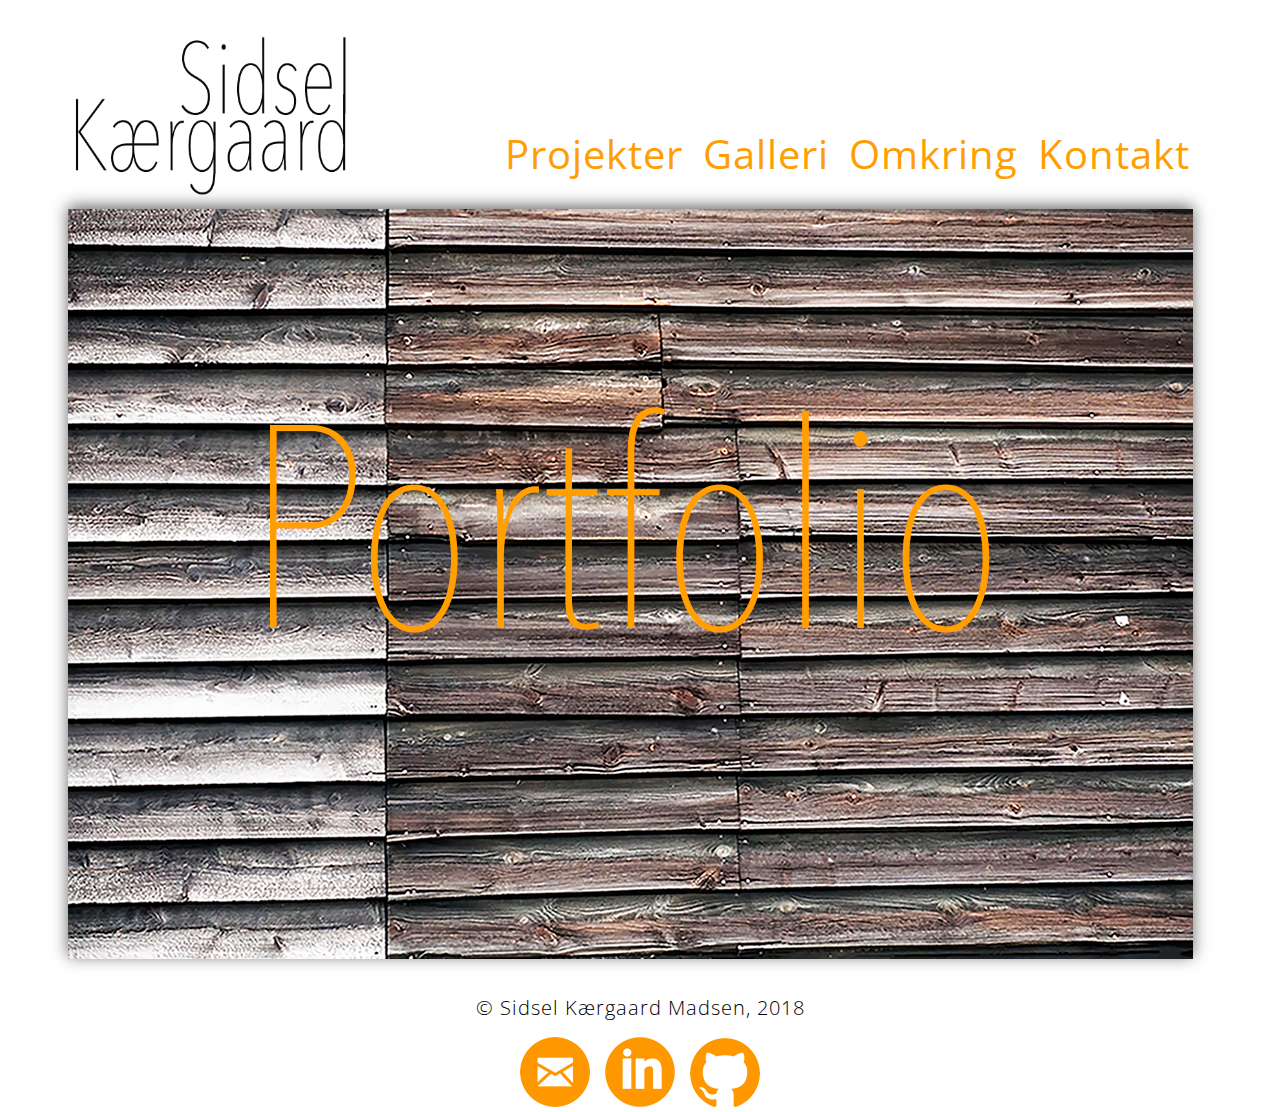
==== index1.html @ 209d46bd "uplode til portfolio" ====
<!doctype html>
<html>
<head>
<meta charset="UTF-8">
<title>Index1</title>

<link href="styles/indexstyle.css" rel="stylesheet" type="text/css">
</head>

<body>
	
	<div class="container">
        <div class="item logo"><a class="logo" href="index.html"></a><img src="images/logo.png" alt="logo" width="300px" height="170px"></div>
		
		
        <nav class=" item nav">
	    <a href="pages/kontakt.html">Kontakt</a>				
	    <a href="pages/omkring.html">Omkring</a>
	    <a href="pages/galleri.html">Galleri</a>
	    <a href="#">Projekter</a>
	    </nav>
        
		
        <article class="item">
		 	
		 <img src="images/Trae7.png" alt="trae" class="images">
		
		</article>
		
		
		
		
		
		
		
        <footer class="item">
			
		  <h2 class="copy"> &copy; Sidsel Kærgaard Madsen, 2018</h2>
			<a class="social" href="pages/kontakt.html"><img src="images/mail.png" alt="Mail"></a>
			<a class="social" href="https://www.linkedin.com/in/sidsel-k%C3%A6rgaard-madsen-292184172"><img src="images/linkedin.png" alt="Linkedin"></a>
			<a class="social" href="https://github.com/SidselKaergaard"><img src="images/github.png" alt="Github"></a>
		
		</footer>
    </div>
</body>
</html>
---- styles/indexstyle.css ----
@charset "UTF-8";
/* Index stylesheet */

@import url('https://fonts.googleapis.com/css?family=Open+Sans+Condensed:300');

	/*Style - Container*/
.container{
	
	display:flex;
	width: 1250px;
	flex-wrap: wrap;
	justify-content: space-around;
    margin-left: auto;
	margin-right: auto;
			
		}
		

		/*Style - Body*/
body{
	font-family: 'Open Sans Condensed', sans-serif;
	letter-spacing: 1px;
	}


		/*fætlles styling af elle class=item*/
	   .item{
			margin-top:10px;/*giver luft mellem elementeren i toppen*/
			text-align: center;/*for at få teksten stillet centralt*/
			padding-top:8px;
		}


		/*Style - Logo*/
.logo{
	height: 100px;
	width: 19%;
		}
		


		/*Style - Navigationen*/
.nav{
	width: 65%;
	font-size: 40px;
	margin-top:30px;
	margin-right: 20px;
         }
        
.nav a{
	color: #FF9E02;
	margin-top:70px;
	text-decoration: none;
	padding:10px;
	float: right;
         }
    
		
nav a:hover{
	 color:gray;
	    }

a:active{
	color:#484848;
	   }
		


		/*Style - footer*/
footer{
	width:99%;
	height: 60px;
			
	}
		
.copy{
	font-weight: lighter;
    font-size: 20px;
    }

		
		/*Style - Artike*/
article{
	width:98%;
	height: 750px;
		}

.images{
	margin-right: 20px;
	box-shadow: 0px -3px 15px #666;
}



.beskrivelse{
	text-align: left;
	font-size: 25px;
	margin-left: 65px;
	margin-right: 30px;
}

.social{
	margin-left: 5px;
	margin-right: 5px;
}
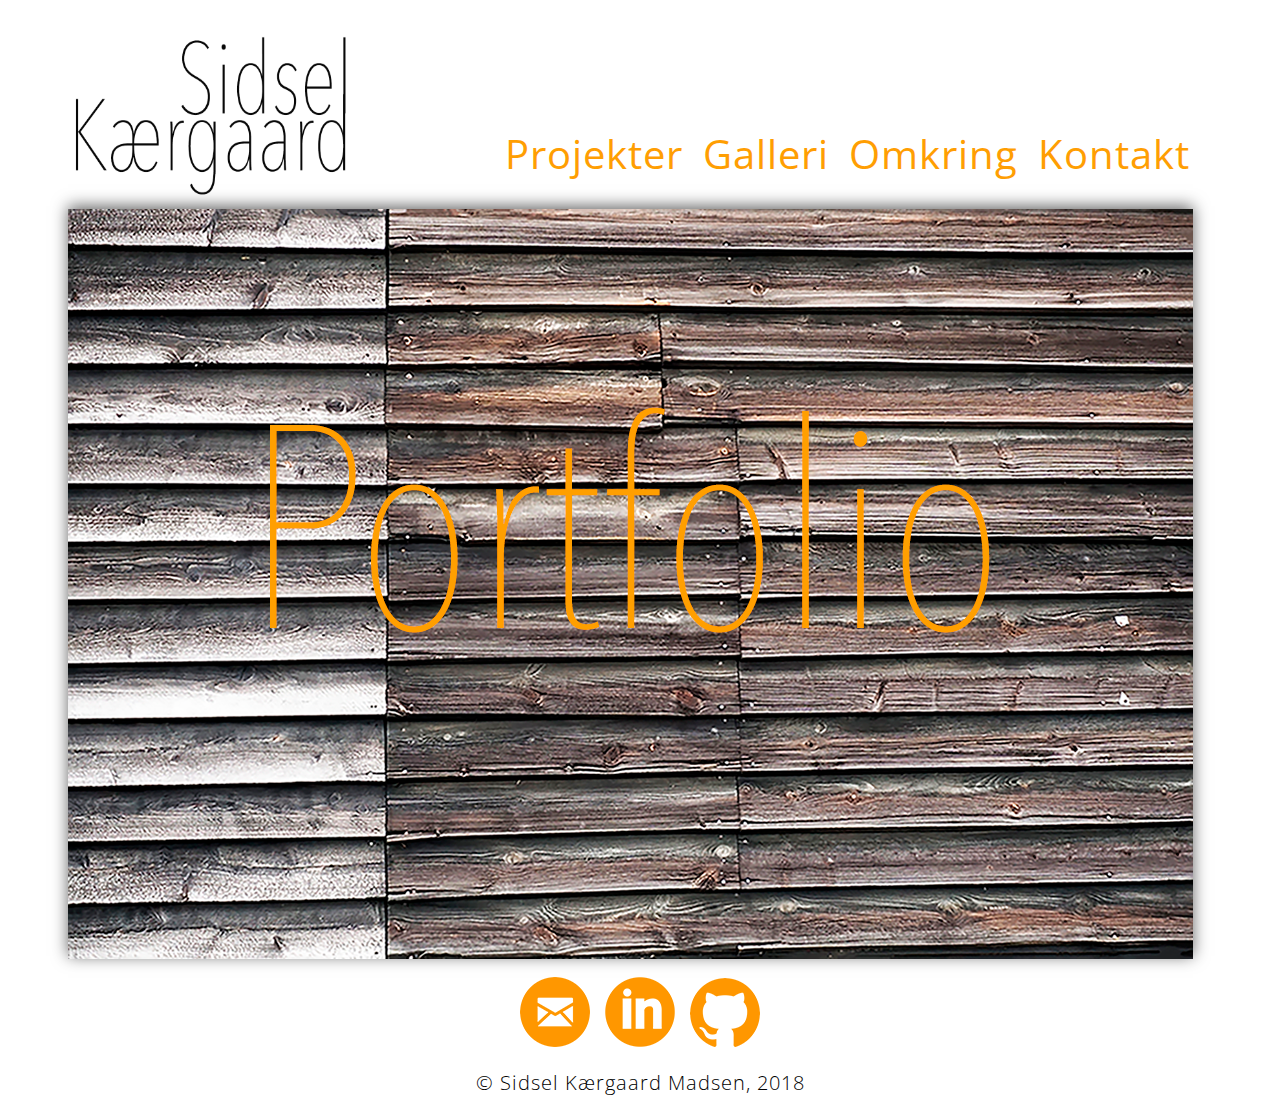
==== commit c60041da: "uplode" ====
--- a/index1.html
+++ b/index1.html
@@ -10,14 +10,16 @@
 <body>
 	
 	<div class="container">
-        <div class="item logo"><a class="logo" href="index.html"></a><img src="images/logo.png" alt="logo" width="300px" height="170px"></div>
-		
+        
+			 <div class="item logo">
+			<a class="logo" href="index.html"><img src="images/logo.png" alt="logo" width="300px" height="170px"></a>
+	    </div>
 		
         <nav class=" item nav">
 	    <a href="pages/kontakt.html">Kontakt</a>				
 	    <a href="pages/omkring.html">Omkring</a>
 	    <a href="pages/galleri.html">Galleri</a>
-	    <a href="#">Projekter</a>
+	    <a href="pages/projekter.html">Projekter</a>
 	    </nav>
         
 		
@@ -35,11 +37,14 @@
 		
         <footer class="item">
 			
-		  <h2 class="copy"> &copy; Sidsel Kærgaard Madsen, 2018</h2>
+			
 			<a class="social" href="pages/kontakt.html"><img src="images/mail.png" alt="Mail"></a>
-			<a class="social" href="https://www.linkedin.com/in/sidsel-k%C3%A6rgaard-madsen-292184172"><img src="images/linkedin.png" alt="Linkedin"></a>
-			<a class="social" href="https://github.com/SidselKaergaard"><img src="images/github.png" alt="Github"></a>
-		
+			
+			<a class="social" href="https://www.linkedin.com/in/sidsel-k%C3%A6rgaard-madsen-292184172" target="_blank"><img src="images/linkedin.png" alt="Linkedin"></a>
+			
+			<a class="social" href="https://github.com/SidselKaergaard" target="_blank"><img src="images/github.png" alt="Github"></a>
+			
+		<h2 class="copy"> &copy; Sidsel Kærgaard Madsen, 2018</h2>
 		</footer>
     </div>
 </body>
--- a/styles/indexstyle.css
+++ b/styles/indexstyle.css
@@ -64,19 +64,7 @@
 	color:#484848;
 	   }
 		
-
-
-		/*Style - footer*/
-footer{
-	width:99%;
-	height: 60px;
-			
-	}
 		
-.copy{
-	font-weight: lighter;
-    font-size: 20px;
-    }
 
 		
 		/*Style - Artike*/
@@ -99,18 +87,32 @@
 	margin-right: 30px;
 }
 
+
+
+/*Style - footer*/
+
+
+footer{
+	width:99%;
+	height: 60px;
+			
+	}
+.tilbage{
+	display: block;
+	margin-bottom: 20px;
+}
 .social{
 	margin-left: 5px;
 	margin-right: 5px;
 }
+		
+.copy{
+	font-weight: lighter;
+    font-size: 20px;
+    }
 
 
 
 
 
 
-
-
-
-
-
